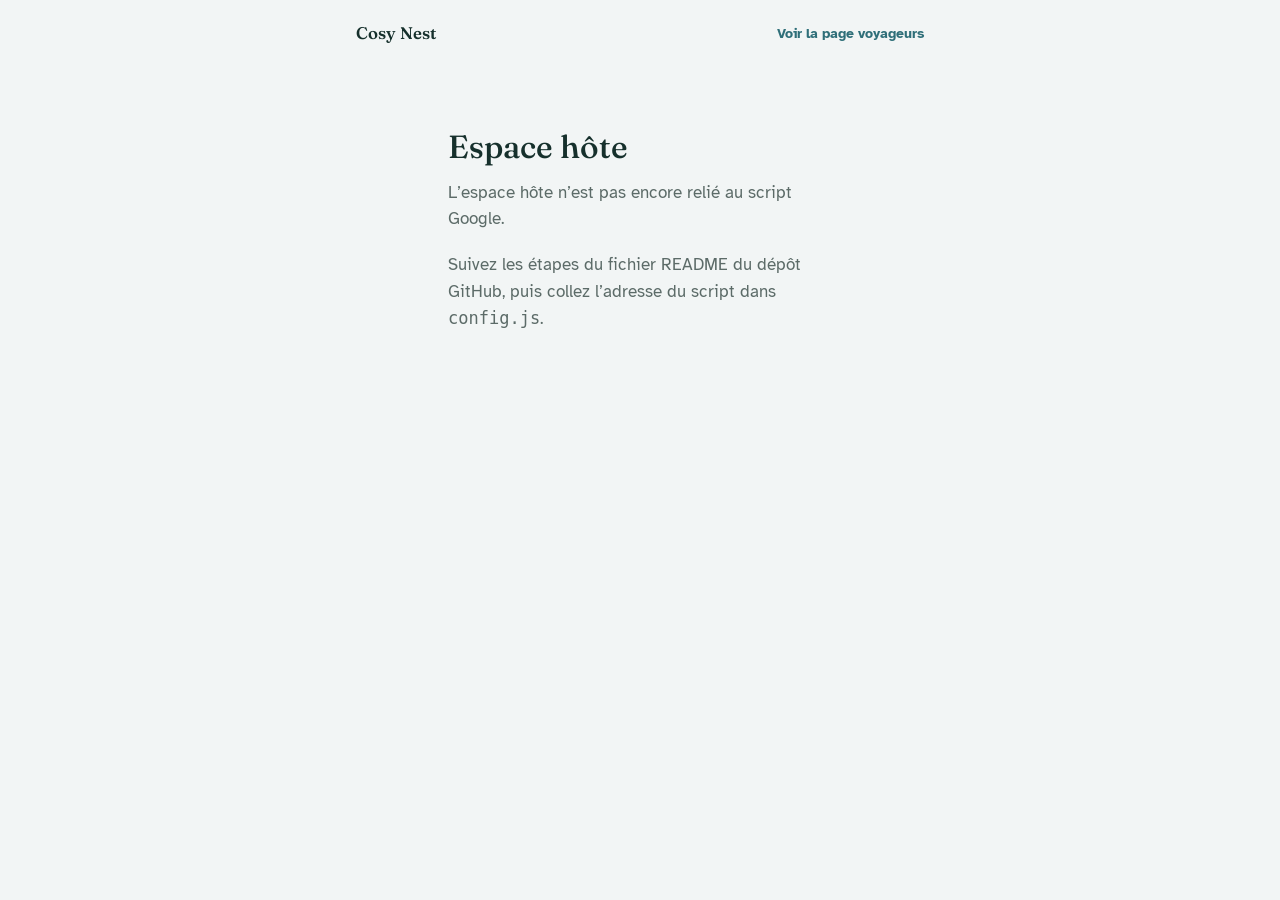
==== admin.html @ 25a7e374 "Site d'accueil Cosy Nest : page voyageurs, espace hôte, script Google" ====
<!doctype html>
<html lang="fr">
<head>
<meta charset="utf-8">
<meta name="viewport" content="width=device-width, initial-scale=1, viewport-fit=cover">
<meta name="robots" content="noindex, nofollow">
<title>Cosy Nest – Espace hôte</title>
<link rel="icon" href="data:image/svg+xml,%3Csvg xmlns='http://www.w3.org/2000/svg' viewBox='0 0 100 100'%3E%3Ctext y='.9em' font-size='90'%3E%F0%9F%94%91%3C/text%3E%3C/svg%3E">
<link rel="preconnect" href="https://fonts.googleapis.com">
<link rel="preconnect" href="https://fonts.gstatic.com" crossorigin>
<link href="https://fonts.googleapis.com/css2?family=Fraunces:ital,opsz,wght@0,9..144,300..700&amp;family=Atkinson+Hyperlegible:ital,wght@0,400;0,700;1,400&amp;display=swap" rel="stylesheet">
<link rel="stylesheet" href="style.css">
<script src="config.js"></script>
</head>
<body>
<div id="app" class="wrap"></div>
<script>
(function(){
  var T = {fr:{and:'et'}};

  var LANGS = ['fr','de','en','it','es'];
  var LOCALE = {fr:'fr-CH', de:'de-CH', en:'en-GB', it:'it-CH', es:'es-ES'};
  function esc(s){ return String(s == null ? '' : s).replace(/[&<>"']/g, function(c){ return {'&':'&amp;','<':'&lt;','>':'&gt;','"':'&quot;',"'":'&#39;'}[c]; }); }
  function fill(tpl, vars){ return tpl.replace(/\{(\w+)\}/g, function(m,k){ return vars[k] != null ? vars[k] : m; }); }
  function todayISO(){
    try { return new Intl.DateTimeFormat('en-CA',{timeZone:'Europe/Zurich',year:'numeric',month:'2-digit',day:'2-digit'}).format(new Date()); }
    catch(e){ var d = new Date(); return d.getFullYear()+'-'+String(d.getMonth()+1).padStart(2,'0')+'-'+String(d.getDate()).padStart(2,'0'); }
  }
  function fmtDate(iso, lang, withYear){
    try {
      var p = String(iso).split('-'); var d = new Date(Date.UTC(+p[0], +p[1]-1, +p[2]));
      var o = {day:'numeric', month:'long', timeZone:'UTC'}; if (withYear) o.year = 'numeric';
      return new Intl.DateTimeFormat(LOCALE[lang] || 'fr-CH', o).format(d);
    } catch(e){ return iso; }
  }
  function namesOf(s){ var n = Array.isArray(s.names) ? s.names : String(s.name || '').split(/\s*[,;]\s*/); return n.map(function(x){ return String(x).trim(); }).filter(Boolean); }
  function joinNames(names, lang){
    var conj = (T[lang] && T[lang].and) || 'et';
    if (names.length <= 1) return names[0] || '';
    if (lang === 'es' && /^(hi|i)/i.test(names[names.length-1]) && !/^hie/i.test(names[names.length-1])) conj = 'e';
    return names.slice(0,-1).join(', ') + ' ' + conj + ' ' + names[names.length-1];
  }
  function currentStay(stays){
    var today = todayISO();
    return (stays || []).filter(function(s){ return s.from && s.to && s.from <= today && today <= s.to; })
      .sort(function(a,b){ return a.from < b.from ? 1 : -1; })[0] || null;
  }
  function api(method, body){
    var url = (window.CN_CONFIG && window.CN_CONFIG.api) || '';
    if (!url) return Promise.reject({code:'no_api'});
    var ctrl = ('AbortController' in window) ? new AbortController() : null;
    var timer = setTimeout(function(){ if (ctrl) ctrl.abort(); }, 15000);
    var opts = {method:method, redirect:'follow', cache:'no-store'};
    if (ctrl) opts.signal = ctrl.signal;
    if (method === 'POST'){ opts.body = JSON.stringify(body || {}); opts.headers = {'Content-Type':'text/plain;charset=utf-8'}; }
    var u = method === 'GET' ? url + (url.indexOf('?') >= 0 ? '&' : '?') + 't=' + Date.now() : url;
    return fetch(u, opts).then(function(r){ return r.text(); }).then(function(txt){
      clearTimeout(timer);
      try { return JSON.parse(txt); } catch(e){ throw {code:'bad_response'}; }
    }, function(e){ clearTimeout(timer); throw {code: (e && e.name === 'AbortError') ? 'timeout' : 'network'}; });
  }

  var LANG_LABEL = {auto:'Auto (langue du téléphone)', fr:'Français', de:'Allemand', en:'Anglais', it:'Italien', es:'Espagnol'};
  var app = document.getElementById('app');
  var password = null, state = null, draft = null;
  try { password = sessionStorage.getItem('cn-pass'); } catch(e){}

  function head(){
    return '<header class="top"><div class="brand">Cosy Nest</div><a class="plain" href="index.html">Voir la page voyageurs</a></header>';
  }

  function renderNoApi(){
    app.innerHTML = head() + '<section class="login"><h1>Espace hôte</h1><p>L\u2019espace hôte n\u2019est pas encore relié au script Google.</p>' +
      '<p>Suivez les étapes du fichier README du dépôt GitHub, puis collez l\u2019adresse du script dans <code>config.js</code>.</p></section>';
  }

  function renderLogin(msg){
    app.innerHTML = head() + '<section class="login"><h1>Espace hôte</h1><p>Entrez le mot de passe pour gérer les séjours et les réglages.</p>' +
      '<div class="field"><label for="pw">Mot de passe</label><input id="pw" type="password" autocomplete="current-password"></div>' +
      '<button type="button" class="btn primary" id="loginBtn">Se connecter</button> <span class="status' + (msg ? ' err' : '') + '" id="loginStatus">' + esc(msg || '') + '</span></section>';
    var pw = document.getElementById('pw');
    pw.focus();
    function go(){ login(pw.value); }
    document.getElementById('loginBtn').addEventListener('click', go);
    pw.addEventListener('keydown', function(e){ if (e.key === 'Enter') go(); });
  }

  function login(pw){
    var st = document.getElementById('loginStatus'), btn = document.getElementById('loginBtn');
    if (!pw){ st.textContent = 'Mot de passe manquant.'; st.className = 'status err'; return; }
    if (btn) btn.disabled = true; if (st){ st.className = 'status'; st.textContent = 'Connexion…'; }
    api('POST', {action:'login', password: pw}).then(function(r){
      if (r && r.ok){ password = pw; try { sessionStorage.setItem('cn-pass', pw); } catch(e){} state = r.state; draft = JSON.parse(JSON.stringify(state)); renderAdmin(); }
      else { try { sessionStorage.removeItem('cn-pass'); } catch(e){} renderLogin(r && r.error === 'bad_password' ? 'Mot de passe incorrect.' : 'Réponse inattendue du script.'); }
    }, function(e){
      renderLogin(e && e.code === 'timeout' ? 'Le script Google ne répond pas. Réessayez.' : 'Connexion impossible. Vérifiez l\u2019adresse du script dans config.js.');
    });
  }

  function renderAdmin(){
    var today = todayISO();
    var cur = currentStay(draft.stays);
    var sorted = draft.stays.slice().sort(function(a,b){ return a.from < b.from ? -1 : 1; });
    var s = draft.settings || {};
    var h = head();
    h += '<div class="topbar"><h1 class="adm" style="margin:0;font-family:Fraunces,Georgia,serif;font-weight:500;font-size:2rem">Espace hôte</h1><button type="button" class="btn" id="logout">Se déconnecter</button></div>';
    h += '<section class="card adm"><h3>Séjours</h3>';
    h += '<p class="hint">La page affiche les prénoms du séjour qui couvre la date du jour (heure suisse). Sans séjour enregistré, l\u2019accueil s\u2019affiche sans prénom. Les séjours terminés depuis plus de 60 jours sont supprimés à l\u2019enregistrement.</p>';
    h += '<p class="now">Aujourd\u2019hui (' + esc(fmtDate(today,'fr',true)) + ') : ' + (cur ? '<b>' + esc(joinNames(namesOf(cur),'fr')) + '</b>, ' + esc(LANG_LABEL[cur.lang] || 'Auto') : 'aucun séjour, accueil sans prénom') + '</p>';
    h += '<table><thead><tr><th>Prénoms</th><th>Langue</th><th>Arrivée</th><th>Départ</th><th></th></tr></thead><tbody>';
    if (!sorted.length) h += '<tr><td colspan="5" class="hint">Aucun séjour enregistré.</td></tr>';
    sorted.forEach(function(st){
      var i = draft.stays.indexOf(st);
      h += '<tr><td><b>' + esc(namesOf(st).join(', ')) + '</b></td><td>' + esc((st.lang || 'auto') === 'auto' ? 'Auto' : st.lang.toUpperCase()) + '</td><td>' + esc(fmtDate(st.from,'fr',false)) + '</td><td>' + esc(fmtDate(st.to,'fr',false)) + '</td><td><button type="button" class="x" data-del="' + i + '" aria-label="Supprimer">×</button></td></tr>';
    });
    h += '</tbody></table>';
    h += '<div class="grid">' +
      '<div class="full"><label for="nNames">Prénoms (séparés par une virgule)</label><input id="nNames" autocomplete="off" placeholder="Marie, Thomas"></div>' +
      '<div class="full"><label for="nLang">Langue</label><select id="nLang">' + Object.keys(LANG_LABEL).map(function(k){ return '<option value="' + k + '">' + esc(LANG_LABEL[k]) + '</option>'; }).join('') + '</select></div>' +
      '<div><label for="nFrom">Arrivée</label><input id="nFrom" type="date"></div>' +
      '<div><label for="nTo">Départ</label><input id="nTo" type="date"></div>' +
      '<div class="full"><button type="button" class="btn" id="admAdd">Ajouter le séjour</button> <span class="status" id="addStatus"></span></div>' +
      '</div></section>';
    h += '<section class="card adm"><h3>Réglages</h3><div class="grid">' +
      '<div><label for="sWifiName">Wi\u2011Fi : nom du réseau</label><input id="sWifiName" value="' + esc(s.wifiName) + '" autocomplete="off"></div>' +
      '<div><label for="sWifiPass">Wi\u2011Fi : mot de passe</label><input id="sWifiPass" value="' + esc(s.wifiPass) + '" autocomplete="off"></div>' +
      '<div><label for="sCheckin">Arrivée dès</label><input id="sCheckin" value="' + esc(s.checkin) + '" placeholder="15:00"></div>' +
      '<div><label for="sCheckout">Départ jusqu\u2019à</label><input id="sCheckout" value="' + esc(s.checkout) + '" placeholder="10:00"></div>' +
      '<div><label for="sPhone">Téléphone affiché aux voyageurs</label><input id="sPhone" value="' + esc(s.hostPhone) + '" placeholder="+41 79 000 00 00"></div>' +
      '<div><label for="sSpot">Place de parc</label><input id="sSpot" value="' + esc(s.parkingSpot) + '" placeholder="n° 14"></div>' +
      '</div></section>';
    h += '<div class="foot"><span class="status" id="admStatus"></span><button type="button" class="btn primary" id="admSave">Enregistrer</button></div>';
    app.innerHTML = h;

    document.getElementById('logout').addEventListener('click', function(){ password = null; try { sessionStorage.removeItem('cn-pass'); } catch(e){} renderLogin(); });
    app.querySelectorAll('[data-del]').forEach(function(b){ b.addEventListener('click', function(){ readSettings(); draft.stays.splice(+b.dataset.del, 1); renderAdmin(); }); });
    document.getElementById('admAdd').addEventListener('click', function(){
      var names = namesOf({name: document.getElementById('nNames').value}), from = document.getElementById('nFrom').value, to = document.getElementById('nTo').value, l = document.getElementById('nLang').value;
      var st = document.getElementById('addStatus');
      if (!names.length || !from || !to){ st.textContent = 'Prénom, arrivée et départ sont obligatoires.'; st.className = 'status err'; return; }
      if (to < from){ st.textContent = 'La date de départ précède l\u2019arrivée.'; st.className = 'status err'; return; }
      readSettings();
      draft.stays.push({names:names, lang:l, from:from, to:to});
      renderAdmin();
    });
    document.getElementById('admSave').addEventListener('click', save);
  }

  function readSettings(){
    draft.settings = {
      wifiName: document.getElementById('sWifiName').value.trim(),
      wifiPass: document.getElementById('sWifiPass').value.trim(),
      checkin: document.getElementById('sCheckin').value.trim(),
      checkout: document.getElementById('sCheckout').value.trim(),
      hostPhone: document.getElementById('sPhone').value.trim(),
      parkingSpot: document.getElementById('sSpot').value.trim()
    };
  }

  function save(){
    readSettings();
    var st = document.getElementById('admStatus'), btn = document.getElementById('admSave');
    var limit = new Date(); limit.setUTCDate(limit.getUTCDate() - 60); var lim = limit.toISOString().slice(0,10);
    draft.stays = draft.stays.filter(function(s){ return s.to >= lim; }).sort(function(a,b){ return a.from < b.from ? -1 : 1; });
    btn.disabled = true; st.className = 'status'; st.textContent = 'Enregistrement…';
    api('POST', {action:'save', password: password, state: draft}).then(function(r){
      btn.disabled = false;
      if (r && r.ok){ state = r.state || draft; draft = JSON.parse(JSON.stringify(state)); renderAdmin(); var s2 = document.getElementById('admStatus'); s2.textContent = 'Enregistré. La page voyageurs est à jour.'; }
      else if (r && r.error === 'bad_password'){ try { sessionStorage.removeItem('cn-pass'); } catch(e){} renderLogin('Session expirée, reconnectez-vous.'); }
      else { st.className = 'status err'; st.textContent = 'Réponse inattendue du script.'; }
    }, function(e){
      btn.disabled = false; st.className = 'status err';
      st.textContent = e && e.code === 'timeout' ? 'Le script Google ne répond pas. Réessayez.' : 'Enregistrement impossible. Vérifiez la connexion.';
    });
  }

  if (!(window.CN_CONFIG && window.CN_CONFIG.api)) renderNoApi();
  else if (password) { renderLogin(); document.getElementById('loginStatus').textContent = 'Connexion…'; login(password); }
  else renderLogin();
})();
</script>
</body>
</html>
---- style.css ----
:root{
  --bg:#F2F5F5;--surface:#FFFFFF;--ink:#16302C;--muted:#5C6B68;--line:#D3DBDA;
  --accent:#B8792A;--accent-ink:#86561A;--water:#2F6F79;
  --todo-bg:#FFF3DE;--todo-line:#E0AE56;--todo-ink:#5A3F10;
  color-scheme:light;box-sizing:border-box;
  padding-top:env(safe-area-inset-top,0px);padding-bottom:env(safe-area-inset-bottom,0px);
}
@media (prefers-color-scheme:dark){
  :root:not([data-theme="light"]){
    --bg:#111B1A;--surface:#1A2524;--ink:#E7EDEB;--muted:#9EAFAB;--line:#2C3937;
    --accent:#E0A24A;--accent-ink:#E0A24A;--water:#85BFC8;
    --todo-bg:#2B2416;--todo-line:#9A6F2A;--todo-ink:#EBD3A3;
    color-scheme:dark;
  }
}
:root[data-theme="dark"]{
  --bg:#111B1A;--surface:#1A2524;--ink:#E7EDEB;--muted:#9EAFAB;--line:#2C3937;
  --accent:#E0A24A;--accent-ink:#E0A24A;--water:#85BFC8;
  --todo-bg:#2B2416;--todo-line:#9A6F2A;--todo-ink:#EBD3A3;
  color-scheme:dark;
}
html{scroll-padding-top:env(safe-area-inset-top,0px)}
*,*::before,*::after{box-sizing:inherit}
body{margin:0;background:var(--bg);color:var(--ink);font-family:"Atkinson Hyperlegible",system-ui,-apple-system,"Segoe UI",Roboto,sans-serif;font-size:1.0625rem;line-height:1.55;-webkit-text-size-adjust:100%}
.wrap{max-width:38rem;margin:0 auto;padding:1rem 1.25rem 2.5rem}
header.top{display:flex;align-items:center;justify-content:space-between;gap:.75rem;padding:.25rem 0 1.75rem}
.brand{font-family:Fraunces,Georgia,serif;font-weight:600;font-size:1.05rem}
.right{display:flex;align-items:center;gap:.5rem}
.langs{display:flex;gap:.25rem;flex-wrap:wrap;justify-content:flex-end}
.langs button{font:inherit;font-size:.8rem;font-weight:700;padding:.3rem .55rem;border-radius:999px;border:1px solid var(--line);background:transparent;color:var(--muted);cursor:pointer}
.langs button[aria-pressed="true"]{background:var(--ink);color:var(--bg);border-color:var(--ink)}
.hero h1{font-family:Fraunces,Georgia,serif;font-weight:500;font-size:clamp(2.5rem,10.5vw,3.8rem);line-height:1.02;letter-spacing:-.015em;margin:0 0 1.1rem;font-variation-settings:"opsz" 120}
.hero p{margin:.3rem 0}
.hero .intro{max-width:32rem}
.hero .place{color:var(--muted)}
.hero .stay{font-weight:700}
.ridge{display:block;width:100%;height:auto;margin:1.6rem 0 1.4rem;color:var(--accent);opacity:.8}
.card{background:var(--surface);border:1px solid var(--line);border-radius:16px;padding:1rem 1.1rem .5rem;margin:0 0 1.5rem}
.card h2{font-family:Fraunces,Georgia,serif;font-weight:500;font-size:1.35rem;margin:0 0 .4rem}
.card .todo{margin-bottom:.6rem}
.kv{display:flex;align-items:center;justify-content:space-between;gap:.75rem;padding:.55rem 0;border-top:1px solid var(--line)}
.kv.first{border-top:0}
.kv .k{color:var(--muted);font-size:.88rem;display:block}
.kv .v{font-size:1.2rem;font-weight:700;word-break:break-all;user-select:all;-webkit-user-select:all}
.copy{font:inherit;font-size:.85rem;font-weight:700;padding:.45rem .8rem;border-radius:10px;border:1px solid var(--line);background:transparent;color:var(--water);cursor:pointer;flex-shrink:0;min-width:5.2rem}
.topics{border-top:1px solid var(--line)}
details.topic{border-bottom:1px solid var(--line)}
details.topic>summary{list-style:none;cursor:pointer;display:flex;align-items:center;justify-content:space-between;gap:1rem;padding:1rem 0;font-family:Fraunces,Georgia,serif;font-weight:500;font-size:1.3rem;line-height:1.2}
details.topic>summary::-webkit-details-marker{display:none}
details.topic>summary::after{content:"";width:.6rem;height:.6rem;border-right:2px solid var(--muted);border-bottom:2px solid var(--muted);transform:rotate(45deg);transition:transform .2s;flex-shrink:0;margin:0 .35rem .3rem 0}
details.topic[open]>summary::after{transform:rotate(225deg);margin-bottom:-.3rem}
@media (prefers-reduced-motion:reduce){details.topic>summary::after{transition:none}}
.body{padding:0 0 1.1rem;max-width:34rem}
.body p{margin:0 0 .75rem}
.body ul{margin:0 0 .75rem;padding-left:1.1rem}
.body li{margin:0 0 .25rem}
.body a{color:var(--water);text-decoration-thickness:1px;text-underline-offset:2px}
.todo{background:var(--todo-bg);border-left:3px solid var(--todo-line);border-radius:0 10px 10px 0;padding:.6rem .8rem;margin:0 0 .75rem;color:var(--todo-ink);font-size:.95rem;line-height:1.45}
.todo b{display:block;margin-bottom:.1rem}
footer.bottom{margin-top:2.5rem;color:var(--muted);font-size:.9rem;line-height:1.5}
:focus-visible{outline:2px solid var(--water);outline-offset:2px}

/* --- espace hôte et éléments communs --- */
.skel{display:inline-block;height:.9em;width:7ch;border-radius:6px;background:var(--line);vertical-align:-.05em}
.skel.w2{width:5ch}
.note{font-size:.9rem;color:var(--muted)}
a.plain{color:var(--water);font-weight:700;text-decoration:none;font-size:.9rem}
.login{max-width:24rem;margin:3rem auto 0}
.login h1{font-family:Fraunces,Georgia,serif;font-weight:500;font-size:2rem;margin:0 0 .5rem}
.login p{color:var(--muted);margin:0 0 1.25rem}
.field{margin:0 0 .9rem}
.field label{display:block;font-size:.85rem;color:var(--muted);margin-bottom:.25rem}
.field input{font:inherit;width:100%;padding:.65rem .75rem;border:1px solid var(--line);border-radius:10px;background:var(--surface);color:var(--ink)}
.btn{font:inherit;font-weight:700;padding:.6rem 1rem;border-radius:10px;border:1px solid var(--line);background:transparent;color:var(--ink);cursor:pointer}
.btn.primary{background:var(--ink);color:var(--bg);border-color:var(--ink)}
.btn:disabled{opacity:.5;cursor:default}
.status{font-size:.9rem;color:var(--muted)}
.err{color:#B3261E}
@media (prefers-color-scheme:dark){:root:not([data-theme="light"]) .err{color:#F28B82}}
:root[data-theme="dark"] .err{color:#F28B82}
.adm h2{font-family:Fraunces,Georgia,serif;font-weight:500;font-size:1.5rem;margin:0}
.adm h3{font-size:1rem;margin:0 0 .5rem}
.adm .hint{color:var(--muted);font-size:.9rem;margin:0 0 .6rem}
.adm .now{font-size:.95rem;margin:0 0 .8rem;padding:.55rem .75rem;border-radius:8px;background:var(--bg)}
.adm table{width:100%;border-collapse:collapse;font-size:.95rem}
.adm td,.adm th{text-align:left;padding:.45rem .3rem;border-bottom:1px solid var(--line);vertical-align:middle}
.adm th{font-weight:700;color:var(--muted);font-size:.82rem}
.adm .grid{display:grid;grid-template-columns:1fr 1fr;gap:.6rem;margin-top:.6rem}
.adm .grid .full{grid-column:1 / -1}
.adm .grid>div{min-width:0}
.adm label{display:block;font-size:.84rem;color:var(--muted);margin-bottom:.15rem}
.adm input,.adm select{font:inherit;width:100%;min-width:0;max-width:100%;padding:.5rem .6rem;border:1px solid var(--line);border-radius:8px;background:var(--bg);color:var(--ink)}
.adm .x{font:inherit;border:0;background:transparent;color:var(--muted);cursor:pointer;padding:.2rem .4rem;font-size:1.1rem;line-height:1}
.adm .foot{display:flex;align-items:center;justify-content:space-between;gap:.75rem;margin-top:1.25rem;flex-wrap:wrap}
.topbar{display:flex;align-items:center;justify-content:space-between;gap:1rem;flex-wrap:wrap;margin:0 0 1.25rem}
.card.adm{padding-bottom:1.1rem}
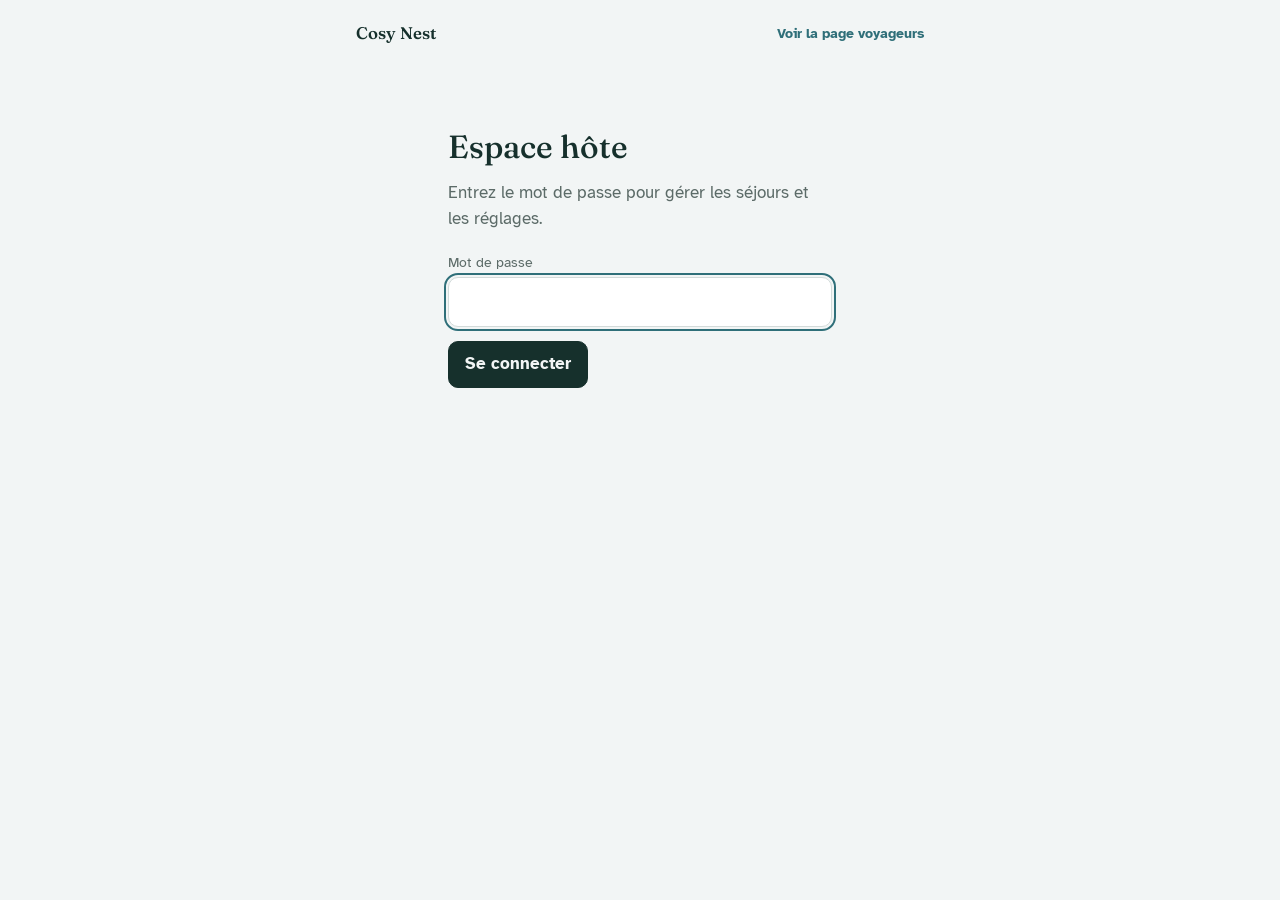
==== commit 2889d056: "Changement de voyageurs à midi + écriture manuscrite pour le mot de bienvenue" ====
--- a/admin.html
+++ b/admin.html
@@ -40,11 +40,21 @@
     if (lang === 'es' && /^(hi|i)/i.test(names[names.length-1]) && !/^hie/i.test(names[names.length-1])) conj = 'e';
     return names.slice(0,-1).join(', ') + ' ' + conj + ' ' + names[names.length-1];
   }
-  function currentStay(stays){
-    var today = todayISO();
-    return (stays || []).filter(function(s){ return s.from && s.to && s.from <= today && today <= s.to; })
-      .sort(function(a,b){ return a.from < b.from ? 1 : -1; })[0] || null;
+  function zurichHour(){
+    try { return parseInt(new Intl.DateTimeFormat('en-GB',{timeZone:'Europe/Zurich',hour:'numeric',hourCycle:'h23'}).format(new Date()), 10) || 0; }
+    catch(e){ return new Date().getHours(); }
   }
+  function pickStay(stays, today, hour){
+    var c = (stays || []).filter(function(s){ return s.from && s.to && s.from <= today && today <= s.to; });
+    if (c.length > 1){
+      var leaving = c.filter(function(s){ return s.to === today; });
+      var arriving = c.filter(function(s){ return s.from === today; });
+      if (hour < 12 && leaving.length) return leaving[0];
+      if (hour >= 12 && arriving.length) return arriving[0];
+    }
+    return c.sort(function(a,b){ return a.from < b.from ? 1 : -1; })[0] || null;
+  }
+  function currentStay(stays){ return pickStay(stays, todayISO(), zurichHour()); }
   function api(method, body){
     var url = (window.CN_CONFIG && window.CN_CONFIG.api) || '';
     if (!url) return Promise.reject({code:'no_api'});
@@ -105,7 +115,7 @@
     var h = head();
     h += '<div class="topbar"><h1 class="adm" style="margin:0;font-family:Fraunces,Georgia,serif;font-weight:500;font-size:2rem">Espace hôte</h1><button type="button" class="btn" id="logout">Se déconnecter</button></div>';
     h += '<section class="card adm"><h3>Séjours</h3>';
-    h += '<p class="hint">La page affiche les prénoms du séjour qui couvre la date du jour (heure suisse). Sans séjour enregistré, l\u2019accueil s\u2019affiche sans prénom. Les séjours terminés depuis plus de 60 jours sont supprimés à l\u2019enregistrement.</p>';
+    h += '<p class="hint">La page affiche les prénoms du séjour qui couvre la date du jour (heure suisse). Le jour d\u2019un changement de voyageurs, le séjour qui se termine reste affiché jusqu\u2019à midi, puis le nouveau séjour prend le relais. Sans séjour enregistré, l\u2019accueil s\u2019affiche sans prénom. Les séjours terminés depuis plus de 60 jours sont supprimés à l\u2019enregistrement.</p>';
     h += '<p class="now">Aujourd\u2019hui (' + esc(fmtDate(today,'fr',true)) + ') : ' + (cur ? '<b>' + esc(joinNames(namesOf(cur),'fr')) + '</b>, ' + esc(LANG_LABEL[cur.lang] || 'Auto') : 'aucun séjour, accueil sans prénom') + '</p>';
     h += '<table><thead><tr><th>Prénoms</th><th>Langue</th><th>Arrivée</th><th>Départ</th><th></th></tr></thead><tbody>';
     if (!sorted.length) h += '<tr><td colspan="5" class="hint">Aucun séjour enregistré.</td></tr>';
--- a/style.css
+++ b/style.css
@@ -29,9 +29,9 @@
 .langs{display:flex;gap:.25rem;flex-wrap:wrap;justify-content:flex-end}
 .langs button{font:inherit;font-size:.8rem;font-weight:700;padding:.3rem .55rem;border-radius:999px;border:1px solid var(--line);background:transparent;color:var(--muted);cursor:pointer}
 .langs button[aria-pressed="true"]{background:var(--ink);color:var(--bg);border-color:var(--ink)}
-.hero h1{font-family:Fraunces,Georgia,serif;font-weight:500;font-size:clamp(2.5rem,10.5vw,3.8rem);line-height:1.02;letter-spacing:-.015em;margin:0 0 1.1rem;font-variation-settings:"opsz" 120}
+.hero h1{font-family:Caveat,"Segoe Script","Bradley Hand",cursive;font-weight:600;font-size:clamp(3.1rem,13vw,4.6rem);line-height:.98;letter-spacing:0;margin:0 0 .9rem}
 .hero p{margin:.3rem 0}
-.hero .intro{max-width:32rem}
+.hero .intro{max-width:32rem;font-family:Caveat,"Segoe Script","Bradley Hand",cursive;font-size:1.6rem;line-height:1.25}
 .hero .place{color:var(--muted)}
 .hero .stay{font-weight:700}
 .ridge{display:block;width:100%;height:auto;margin:1.6rem 0 1.4rem;color:var(--accent);opacity:.8}
